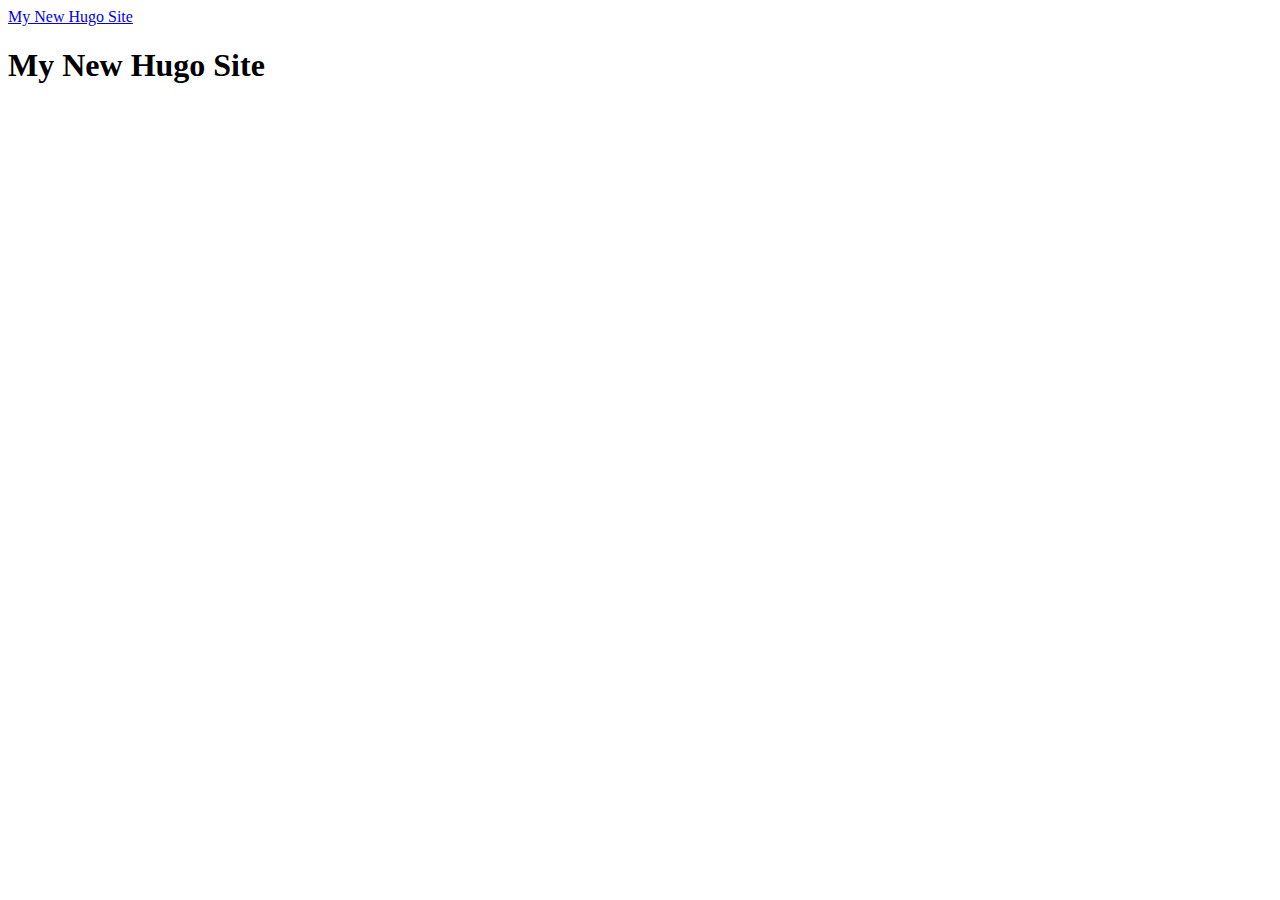
==== public/index.html @ 68bc17c2 "Add remaining Hugo project files" ====
<!doctype html>
<html class="" lang="en-us">
  <head>
	<meta name="generator" content="Hugo 0.142.0"><script src="/livereload.js?mindelay=10&amp;v=2&amp;port=1313&amp;path=livereload" data-no-instant defer></script>
  <meta charset="utf-8" />
  <meta name="viewport" content="width=device-width, initial-scale=1" />
  <title>My New Hugo Site - My New Hugo Site</title>
  <link rel="canonical" href="http://localhost:1313/" />
  <link rel="icon" type="image/svg+xml" href="/images/favicon.svg" />
  <link rel="icon" type="image/png" href="/images/favicon.png" />
  <link rel="apple-touch-icon" sizes="180x180" href="/images/apple-touch-icon.png" />
  <meta name="description" content="" />
  
  
    <meta name="robots" content="index, follow" />
  
  <link rel="alternate" type="application/rss+xml" href="http://localhost:1313/index.xml" title="My New Hugo Site" />
  <meta property="og:title" content="" />
<meta property="og:description" content="" />
<meta property="og:type" content="website" />
<meta property="og:url" content="http://localhost:1313/" />



  
  <link rel="stylesheet" href="/css/main.min.e00577c694802041f12f20272159cb394e4338248ad76a8a26eb145482c369d6.css" />
  
  
  <script src="/js/main.2c81dbdcf2e57f65cb07a92ddde92872c7b3adefa1b29e5d02744bd4c3c79af0.js" defer></script></head>

  <body>
    <header>
  
    <a class="btn" href="/">
      My New Hugo Site
    </a>
  
  
</header>



    <main>
      
  
  <hgroup>
    <h1>My New Hugo Site</h1>
    
  </hgroup>


  

  

  <section class="galleries">
    
  </section>

    </main>
    <footer>
  

  <section>
    
    
  </section>
</footer>

  </body>
</html>
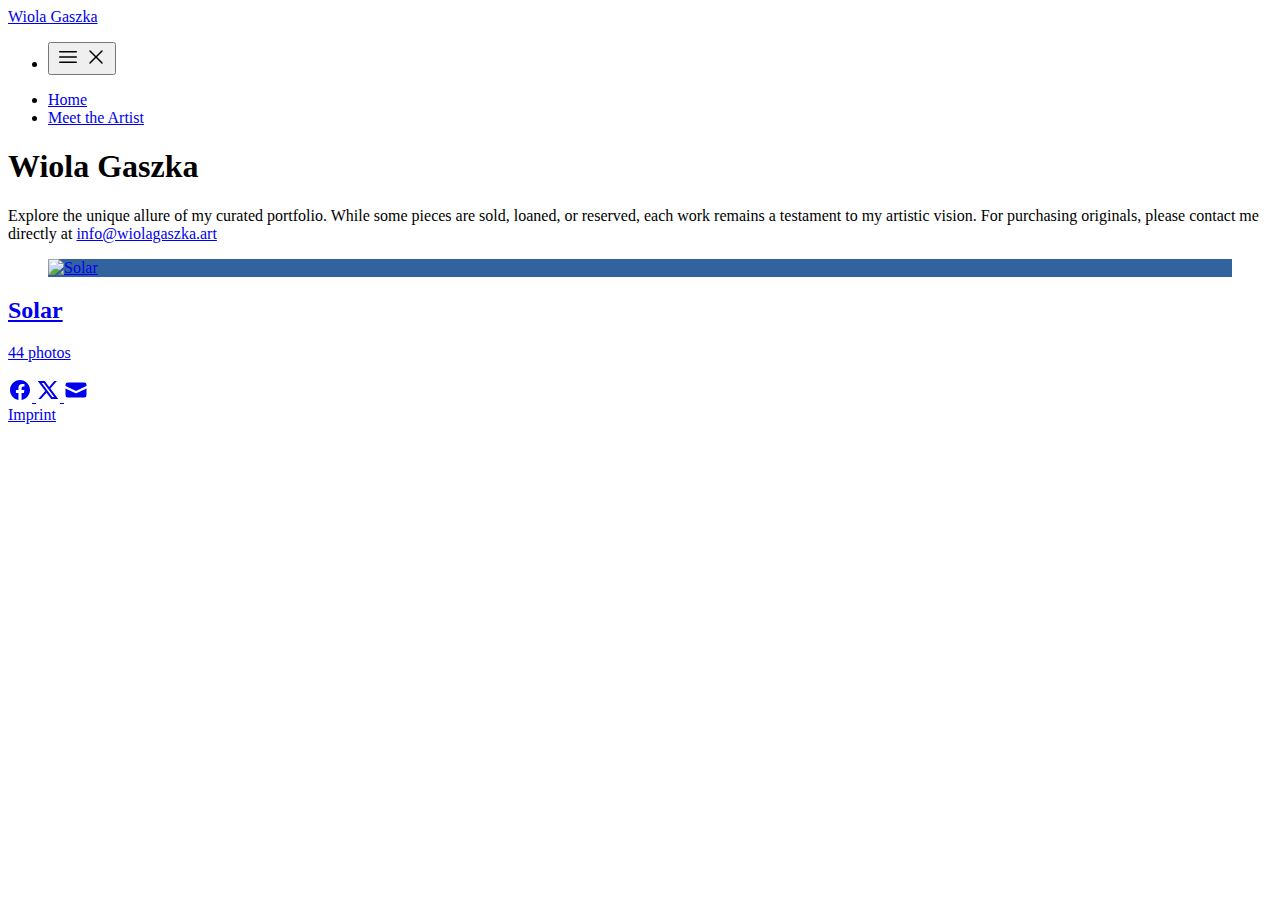
==== commit f0e81ca9: "first content" ====
--- a/public/index.html
+++ b/public/index.html
@@ -1,22 +1,22 @@
 <!doctype html>
-<html class="" lang="en-us">
+<html class="dark" lang="en-us">
   <head>
 	<meta name="generator" content="Hugo 0.142.0"><script src="/livereload.js?mindelay=10&amp;v=2&amp;port=1313&amp;path=livereload" data-no-instant defer></script>
   <meta charset="utf-8" />
   <meta name="viewport" content="width=device-width, initial-scale=1" />
-  <title>My New Hugo Site - My New Hugo Site</title>
+  <title>Wiola Gaszka - Wiola Gaszka</title>
   <link rel="canonical" href="http://localhost:1313/" />
   <link rel="icon" type="image/svg+xml" href="/images/favicon.svg" />
   <link rel="icon" type="image/png" href="/images/favicon.png" />
   <link rel="apple-touch-icon" sizes="180x180" href="/images/apple-touch-icon.png" />
-  <meta name="description" content="" />
+  <meta name="description" content="Explore the unique allure of my curated portfolio. While some pieces are sold, loaned, or reserved, each work remains a testament to my artistic vision. For purchasing originals, please contact me directly at info@wiolagaszka.art" />
   
   
     <meta name="robots" content="index, follow" />
   
-  <link rel="alternate" type="application/rss+xml" href="http://localhost:1313/index.xml" title="My New Hugo Site" />
+  <link rel="alternate" type="application/rss+xml" href="http://localhost:1313/index.xml" title="Wiola Gaszka" />
   <meta property="og:title" content="" />
-<meta property="og:description" content="" />
+<meta property="og:description" content="Explore the unique allure of my curated portfolio. While some pieces are sold, loaned, or reserved, each work remains a testament to my artistic vision. For purchasing originals, please contact me directly at info@wiolagaszka.art" />
 <meta property="og:type" content="website" />
 <meta property="og:url" content="http://localhost:1313/" />
 
@@ -32,11 +32,40 @@
     <header>
   
     <a class="btn" href="/">
-      My New Hugo Site
+      Wiola Gaszka
     </a>
   
   
+    <ul>
+      <li>
+        <button class="btn btn-square group" id="menu-toggle" aria-expanded="false" type="button" title="Menu">
+          <svg class="group-aria-expanded:hidden" width="24" height="24" fill="currentColor" viewBox="0 0 24 24" xmlns="http://www.w3.org/2000/svg" aria-hidden="true">
+            <path clip-rule="evenodd" fill-rule="evenodd" d="M3 6.75A.75.75 0 0 1 3.75 6h16.5a.75.75 0 0 1 0 1.5H3.75A.75.75 0 0 1 3 6.75ZM3 12a.75.75 0 0 1 .75-.75h16.5a.75.75 0 0 1 0 1.5H3.75A.75.75 0 0 1 3 12Zm0 5.25a.75.75 0 0 1 .75-.75h16.5a.75.75 0 0 1 0 1.5H3.75a.75.75 0 0 1-.75-.75Z"></path>
+          </svg>
+          <svg class="hidden group-aria-expanded:block" width="24" height="24" fill="currentColor" viewBox="0 0 24 24" xmlns="http://www.w3.org/2000/svg" aria-hidden="true">
+            <path clip-rule="evenodd" fill-rule="evenodd" d="M5.47 5.47a.75.75 0 0 1 1.06 0L12 10.94l5.47-5.47a.75.75 0 1 1 1.06 1.06L13.06 12l5.47 5.47a.75.75 0 1 1-1.06 1.06L12 13.06l-5.47 5.47a.75.75 0 0 1-1.06-1.06L10.94 12 5.47 6.53a.75.75 0 0 1 0-1.06Z"></path>
+          </svg>
+        </button>
+      </li>
+    </ul>
+  
 </header>
+
+  <menu class="hidden" id="menu">
+    
+      <li itemscope itemtype="http://www.schema.org/SiteNavigationElement">
+        <a aria-current="true" href="/" itemprop="url">
+          <span itemprop="name">Home</span>
+        </a>
+      </li>
+    
+      <li itemscope itemtype="http://www.schema.org/SiteNavigationElement">
+        <a aria-current="false" href="/about/" itemprop="url">
+          <span itemprop="name">Meet the Artist</span>
+        </a>
+      </li>
+    
+  </menu>
 
 
 
@@ -44,7 +73,9 @@
       
   
   <hgroup>
-    <h1>My New Hugo Site</h1>
+    <h1>Wiola Gaszka</h1>
+    
+      <p>Explore the unique allure of my curated portfolio. While some pieces are sold, loaned, or reserved, each work remains a testament to my artistic vision. For purchasing originals, please contact me directly at <a href="mailto:info@wiolagaszka.art">info@wiolagaszka.art</a></p>
     
   </hgroup>
 
@@ -55,14 +86,77 @@
 
   <section class="galleries">
     
+      
+
+
+    
+      
+
+
+    
+      
+
+  <a class="card" href="/solar/" title="Solar">
+    <figure style="background-color: #33639e">
+      <img class="lazyload" width="381" height="600" data-src="/solar/B%C5%82%C4%99kit,%2065x100,%20olej%20na%20p%C5%82%C3%B3tnie,%202002,%20niedost%C4%99pny_hu_758a533e56233a30.jpeg" alt="Solar" />
+    </figure>
+    <div>
+      <h2>Solar</h2>
+      <p>
+        
+          44 photos
+        
+      </p>
+    </div>
+  </a>
+
+
+    
   </section>
 
     </main>
     <footer>
   
+  <section class="social-icons">
+    
+    
+    
+    
+      <a target="_blank" rel="noopener" title="Facebook" href="https://www.facebook.com/wiola.gaszka">
+        <svg width="24" height="24" fill="currentColor" viewBox="0 0 24 24" aria-hidden="true">
+          <path fill-rule="evenodd" d="M22 12c0-5.523-4.477-10-10-10S2 6.477 2 12c0 4.991 3.657 9.128 8.438 9.878v-6.987h-2.54V12h2.54V9.797c0-2.506 1.492-3.89 3.777-3.89 1.094 0 2.238.195 2.238.195v2.46h-1.26c-1.243 0-1.63.771-1.63 1.562V12h2.773l-.443 2.89h-2.33v6.988C18.343 21.128 22 16.991 22 12z" clip-rule="evenodd"></path>
+        </svg>
+      </a>
+    
+    
+    
+    
+      <a target="_blank" rel="noopener" title="Twitter/X" href="https://twitter.com/wiolagaszka">
+        <svg xmlns="http://www.w3.org/2000/svg" width="24" height="24" viewBox="0 0 24 24" aria-hidden="true">
+          <path fill="currentColor" d="M10.488 14.651L15.25 21h7l-7.858-10.478L20.93 3h-2.65l-5.117 5.886L8.75 3h-7l7.51 10.015L2.32 21h2.65zM16.25 19L5.75 5h2l10.5 14z" />
+        </svg>
+      </a>
+    
+    
+    
+    
+      <a title="E-Mail" href="mailto:info@wiolagaszka.art">
+        <svg width="24" height="24" fill="currentColor" viewBox="0 0 16 16" xmlns="http://www.w3.org/2000/svg" aria-hidden="true">
+          <path d="M2.5 3A1.5 1.5 0 0 0 1 4.5v.793c.026.009.051.02.076.032L7.674 8.51c.206.1.446.1.652 0l6.598-3.185A.755.755 0 0 1 15 5.293V4.5A1.5 1.5 0 0 0 13.5 3h-11Z"></path>
+          <path d="M15 6.954 8.978 9.86a2.25 2.25 0 0 1-1.956 0L1 6.954V11.5A1.5 1.5 0 0 0 2.5 13h11a1.5 1.5 0 0 0 1.5-1.5V6.954Z"></path>
+        </svg>
+      </a>
+    
+    
+  </section>
+
 
   <section>
     
+    
+      <a href="/imprint/">
+        Imprint
+      </a>
     
   </section>
 </footer>
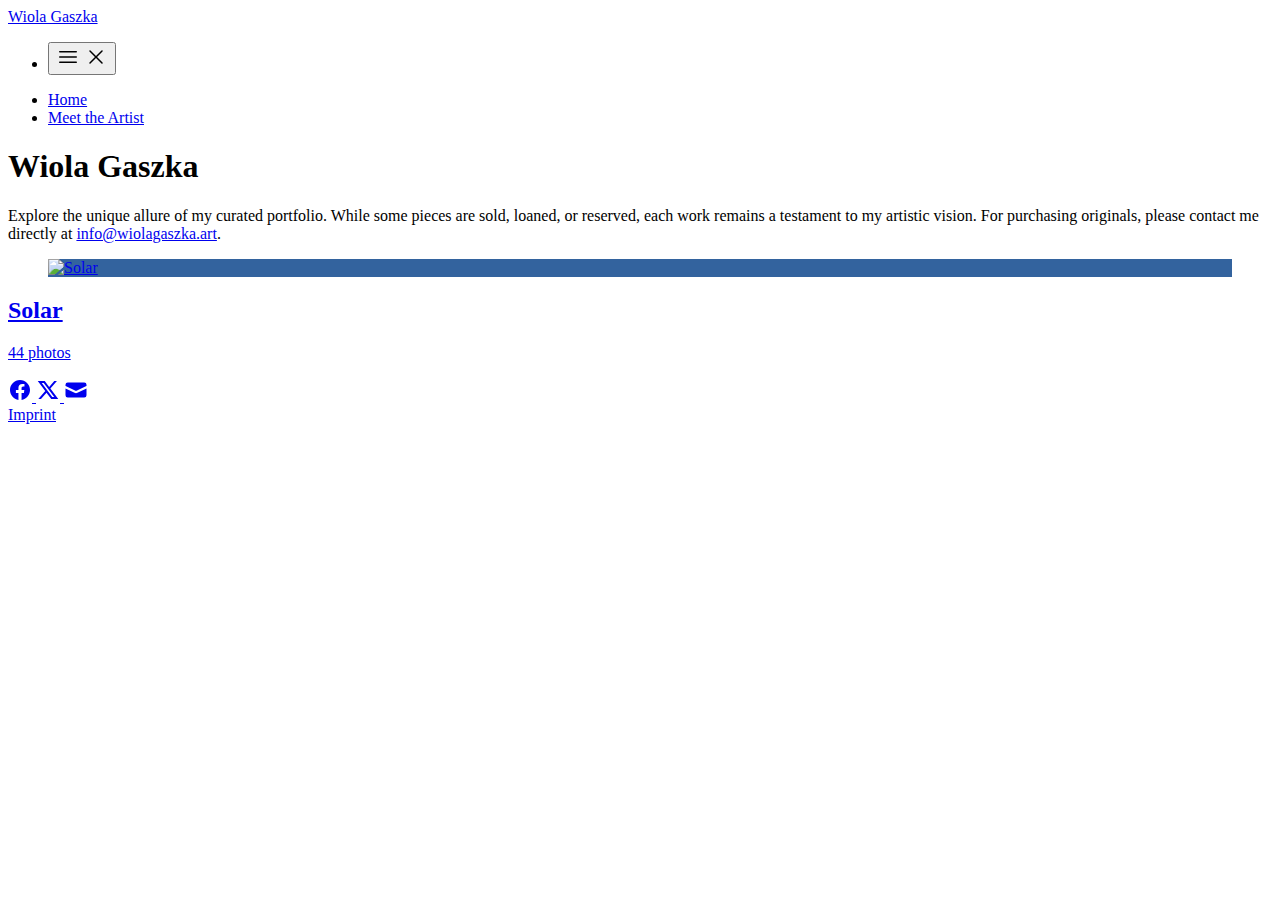
==== commit 37c8905d: "minor content" ====
--- a/public/index.html
+++ b/public/index.html
@@ -9,14 +9,14 @@
   <link rel="icon" type="image/svg+xml" href="/images/favicon.svg" />
   <link rel="icon" type="image/png" href="/images/favicon.png" />
   <link rel="apple-touch-icon" sizes="180x180" href="/images/apple-touch-icon.png" />
-  <meta name="description" content="Explore the unique allure of my curated portfolio. While some pieces are sold, loaned, or reserved, each work remains a testament to my artistic vision. For purchasing originals, please contact me directly at info@wiolagaszka.art" />
+  <meta name="description" content="Explore the unique allure of my curated portfolio. While some pieces are sold, loaned, or reserved, each work remains a testament to my artistic vision. For purchasing originals, please contact me directly at info@wiolagaszka.art." />
   
   
     <meta name="robots" content="index, follow" />
   
   <link rel="alternate" type="application/rss+xml" href="http://localhost:1313/index.xml" title="Wiola Gaszka" />
   <meta property="og:title" content="" />
-<meta property="og:description" content="Explore the unique allure of my curated portfolio. While some pieces are sold, loaned, or reserved, each work remains a testament to my artistic vision. For purchasing originals, please contact me directly at info@wiolagaszka.art" />
+<meta property="og:description" content="Explore the unique allure of my curated portfolio. While some pieces are sold, loaned, or reserved, each work remains a testament to my artistic vision. For purchasing originals, please contact me directly at info@wiolagaszka.art." />
 <meta property="og:type" content="website" />
 <meta property="og:url" content="http://localhost:1313/" />
 
@@ -75,7 +75,7 @@
   <hgroup>
     <h1>Wiola Gaszka</h1>
     
-      <p>Explore the unique allure of my curated portfolio. While some pieces are sold, loaned, or reserved, each work remains a testament to my artistic vision. For purchasing originals, please contact me directly at <a href="mailto:info@wiolagaszka.art">info@wiolagaszka.art</a></p>
+      <p>Explore the unique allure of my curated portfolio. While some pieces are sold, loaned, or reserved, each work remains a testament to my artistic vision. For purchasing originals, please contact me directly at <a href="mailto:info@wiolagaszka.art">info@wiolagaszka.art</a>.</p>
     
   </hgroup>
 
